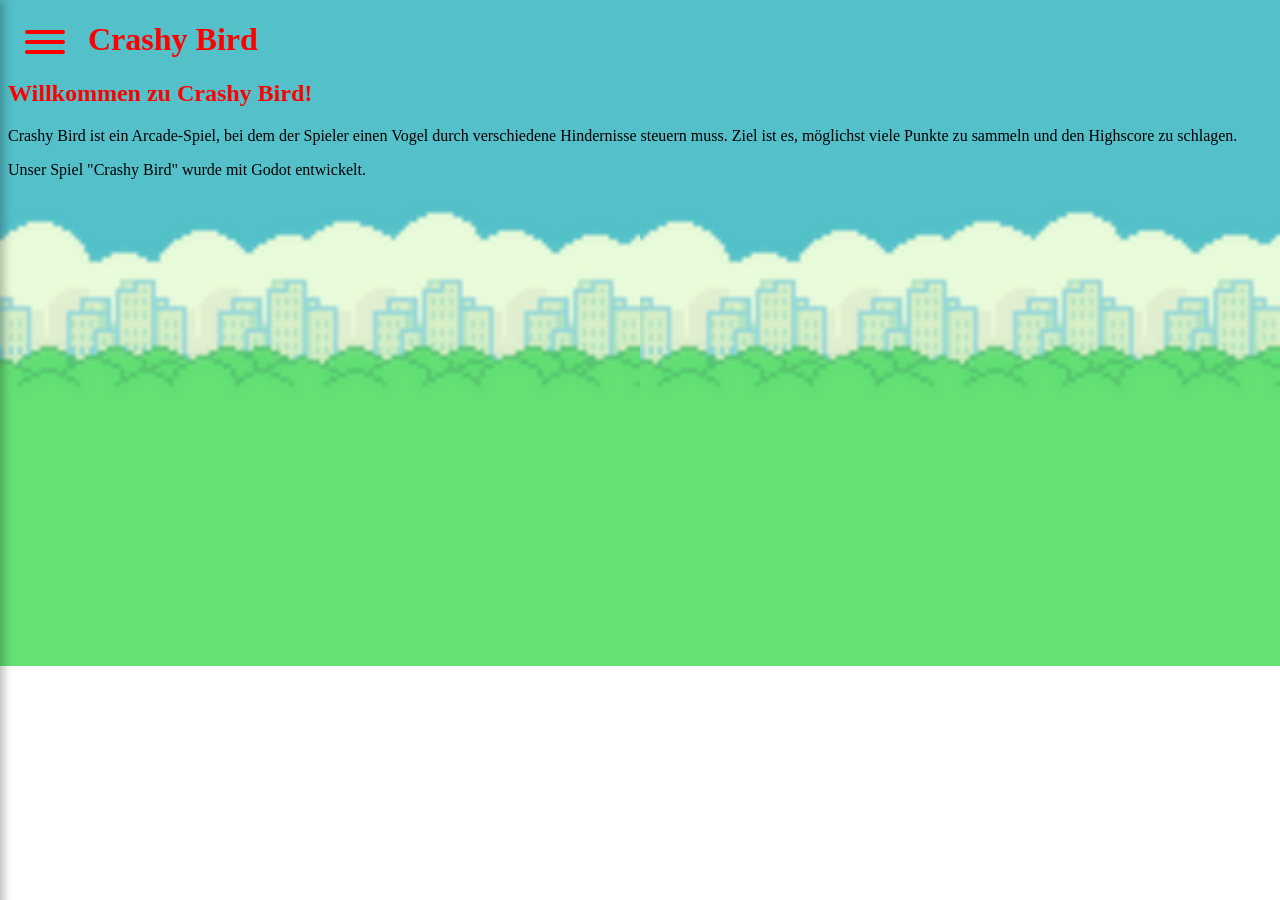
==== index.html @ 501c62ac "feat: Grundstruktur der Website erstellt - Startseite hinzugefügt - Hamburger-Menü mit Animation ein" ====
<!DOCTYPE html>
<html>
    <head>
        <title>Crashy Bird</title>
        <link rel="stylesheet" href="style.css">
    </head>
    <body>
        
        <h1>Crashy Bird</h1>

        <h2>Willkommen zu Crashy Bird!</h2>

        <p>
            Crashy Bird ist ein Arcade-Spiel, bei dem der Spieler einen Vogel
            durch verschiedene Hindernisse steuern muss. Ziel ist es,
            möglichst viele Punkte zu sammeln und den Highscore zu schlagen.
        </p>

        <p>Unser Spiel "Crashy Bird" wurde mit Godot entwickelt.</p>

        <div class="menu-btn" onclick="toggleMenu()">
            <span></span>
            <span></span>
            <span></span>
        </div>
    </body>
    
    <nav id="sidebar">
        <ul>
            <li><a href="index.html">Startseite</a></li>
            <li><a href="anleitung.html">Anleitung</a></li>
            <li><a href="technologien.html">Technologien</a></li>
            <li><a href="team.html">Team</a></li>
        </ul>
    </nav>

    <script src="script.js"></script>
</html>
---- style.css ----
body {
    background-image: url("img/background.png");
    background-size: cover;
    background-position: center; 
    background-repeat: no-repeat;
    color: white;
}

h1 {
    margin-left: 80px;
    color: red;
}
section {
    background: transparent;
    margin: 20px 0;
    padding: 20px;
    border-radius: 10px;
}

h2 {
    color: red;
}

h3 {
    color: black;
}

p {
    color: black;
}

li {
    color: black;
    margin: 5px 0;
}

.menu-btn {
    position: fixed;
    top: 20px;
    left: 20px;
    width: 40px;
    height: 40px;
    background: transparent;
    z-index: 1001;
    cursor: pointer;
}

.menu-btn span {
    position: absolute;
    width: 40px;
    height: 4px;
    background-color: red;
    margin: 5px;
    border-radius: 5px;
    transition: all 0.3s ease;
}

#sidebar {
    position: fixed;
    top: 0;
    left: -250px;
    width: 250px;
    height: 100vh;
    padding-top: 60px;
    background-color: #1f2937;
    transition: 0.4s ease;
    box-shadow: 3px 0 10px rgba(0, 0, 0, 0.3);
}

.menu-btn span:nth-child(1) {
    top: 5px;
}

.menu-btn span:nth-child(2) {
    top: 15px;
}

.menu-btn span:nth-child(3) {
    top: 25px;
}

.menu-btn.active span:nth-child(1) {
    top: 15px;
    transform: rotate(45deg);
}

.menu-btn.active span:nth-child(2) {
    opacity: 0;
}

.menu-btn.active span:nth-child(3) {
    top: 15px;
    transform: rotate(-45deg);
}

#sidebar.active {
    left: 0;
}

#sidebar a {
    display: block;
    color: white;
    text-decoration: none;
    padding: 15px 20px;
    transition: 0.3s;
}

#sidebar a:hover {
    background: #2c7be5;
}

#sidebar ul {
    list-style: none;
    padding: 0;
    margin: 0;
}
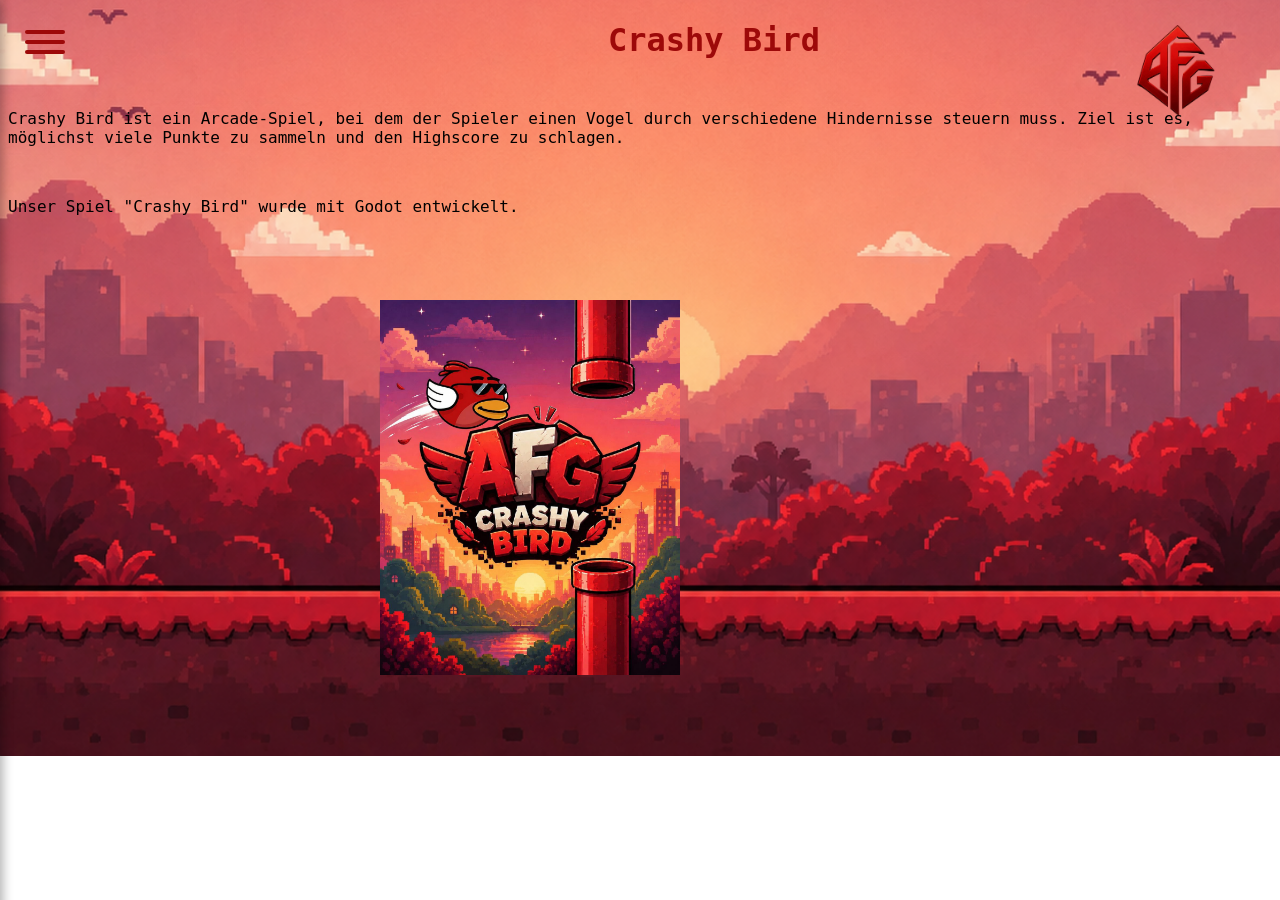
==== commit b77cfd24: "Hintergrund geändert und unser Team logo hinzugefügt" ====
--- a/index.html
+++ b/index.html
@@ -7,8 +7,6 @@
     <body>
         
         <h1>Crashy Bird</h1>
-
-        <h2>Willkommen zu Crashy Bird!</h2>
 
         <p>
             Crashy Bird ist ein Arcade-Spiel, bei dem der Spieler einen Vogel
@@ -35,4 +33,8 @@
     </nav>
 
     <script src="script.js"></script>
+
+    <img src="img/logo.png" alt="Team Logo" class="logo">
+    <img src="img/Hauptbild.jpg" alt="Hauptbild" class="hauptbild">
+
 </html>
--- a/style.css
+++ b/style.css
@@ -1,5 +1,6 @@
 body {
-    background-image: url("img/background.png");
+    font-family: jetbrains-mono, monospace;
+    background-image: url("img/background_2.png");
     background-size: cover;
     background-position: center; 
     background-repeat: no-repeat;
@@ -7,9 +8,11 @@
 }
 
 h1 {
-    margin-left: 80px;
-    color: red;
+    margin-left: 600px;
+    position: center;
+    color: rgb(157, 9, 9);
 }
+
 section {
     background: transparent;
     margin: 20px 0;
@@ -18,7 +21,9 @@
 }
 
 h2 {
-    color: red;
+    margin-left: 600px;
+    position: center;
+    color: rgb(157, 9, 9);
 }
 
 h3 {
@@ -26,6 +31,7 @@
 }
 
 p {
+    margin-top: 50px;
     color: black;
 }
 
@@ -49,7 +55,7 @@
     position: absolute;
     width: 40px;
     height: 4px;
-    background-color: red;
+    background-color: rgb(157, 9, 9);
     margin: 5px;
     border-radius: 5px;
     transition: all 0.3s ease;
@@ -113,4 +119,20 @@
     list-style: none;
     padding: 0;
     margin: 0;
+}
+
+.logo {
+    position: fixed;
+    top: 5px;
+    right: 40px;
+    width: 130px;
+    height: auto;
+}
+
+.hauptbild {
+    position: fixed;
+    top: 300px;
+    right: 600px;
+    width: 300px;
+    height: auto;
 }
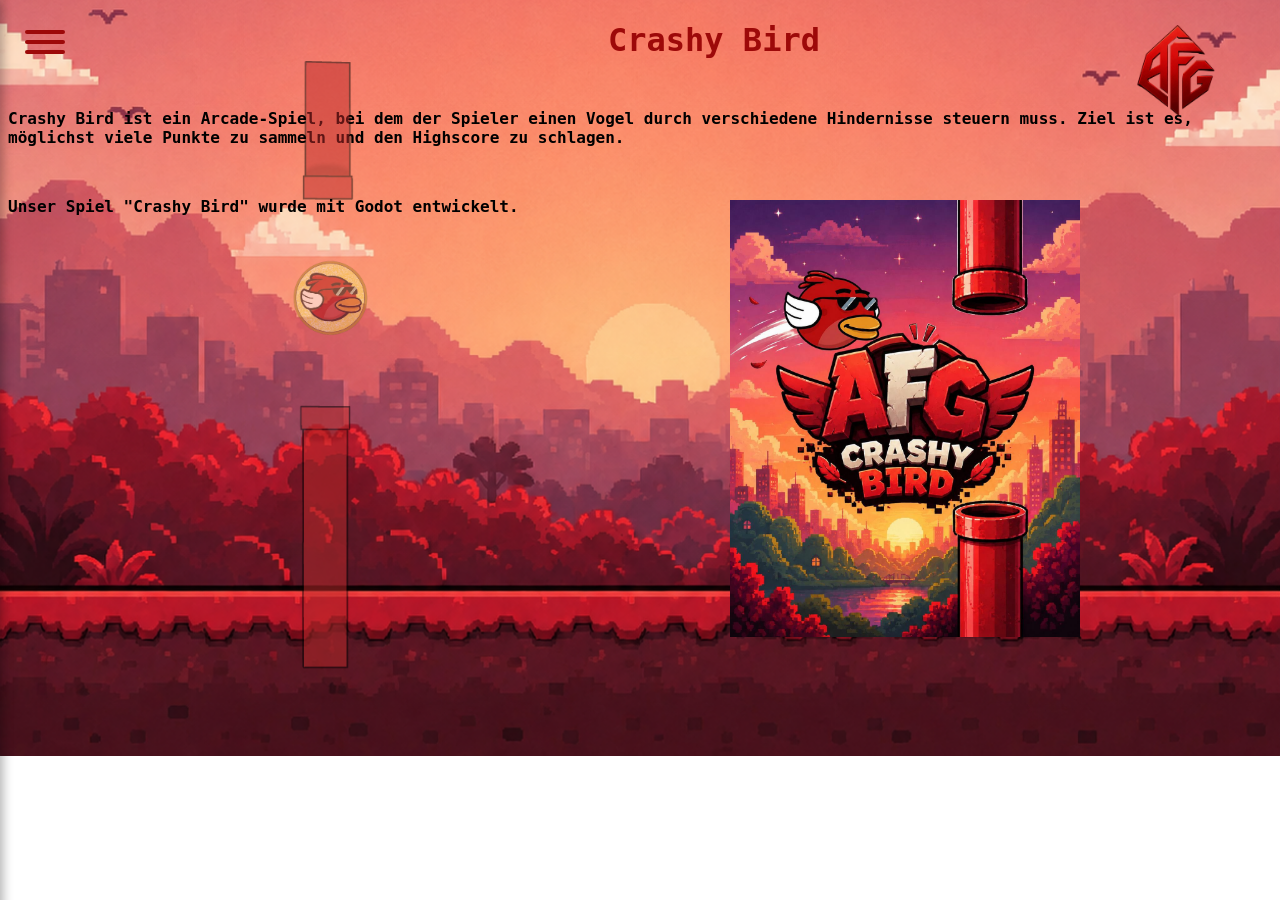
==== commit 58e63f60: "Tag 3 Update" ====
--- a/index.html
+++ b/index.html
@@ -8,13 +8,13 @@
         
         <h1>Crashy Bird</h1>
 
-        <p>
+        <p><strong>
             Crashy Bird ist ein Arcade-Spiel, bei dem der Spieler einen Vogel
             durch verschiedene Hindernisse steuern muss. Ziel ist es,
             möglichst viele Punkte zu sammeln und den Highscore zu schlagen.
-        </p>
+            </strong></p>
 
-        <p>Unser Spiel "Crashy Bird" wurde mit Godot entwickelt.</p>
+        <p><strong>Unser Spiel "Crashy Bird" wurde mit Godot entwickelt.</strong></p>
 
         <div class="menu-btn" onclick="toggleMenu()">
             <span></span>
@@ -25,10 +25,13 @@
     
     <nav id="sidebar">
         <ul>
-            <li><a href="index.html">Startseite</a></li>
             <li><a href="anleitung.html">Anleitung</a></li>
+            <li><a href="download.html">Download</a></li>
+            <li><a href="leaderboard.html">Leaderboard</a></li>
+            <li><a href="screenshots.html">Screenshots</a></li>
+            <li><a href="team.html">Team</a></li>
+            <li><a href="projektverlauf.html">Projektverlauf</a></li>
             <li><a href="technologien.html">Technologien</a></li>
-            <li><a href="team.html">Team</a></li>
         </ul>
     </nav>
 
@@ -36,5 +39,8 @@
 
     <img src="img/logo.png" alt="Team Logo" class="logo">
     <img src="img/Hauptbild.jpg" alt="Hauptbild" class="hauptbild">
+    <img src="img/große_roehre.png" alt="Röhre" class="roehre_oben">
+    <img src="img/extra_große_roehre.png" alt="Röhre" class="roehre_unten">
+    <img src="img/coin-Photoroom.png" alt="Coin" class="coin">
 
 </html>
--- a/style.css
+++ b/style.css
@@ -9,7 +9,6 @@
 
 h1 {
     margin-left: 600px;
-    position: center;
     color: rgb(157, 9, 9);
 }
 
@@ -21,7 +20,6 @@
 }
 
 h2 {
-    margin-left: 600px;
     position: center;
     color: rgb(157, 9, 9);
 }
@@ -36,7 +34,7 @@
 }
 
 li {
-    color: black;
+    color: white;
     margin: 5px 0;
 }
 
@@ -122,7 +120,7 @@
 }
 
 .logo {
-    position: fixed;
+    position: absolute;
     top: 5px;
     right: 40px;
     width: 130px;
@@ -130,9 +128,60 @@
 }
 
 .hauptbild {
-    position: fixed;
+    position: absolute;
+    top: 200px;
+    right: 200px;
+    width: 350px;
+    height: auto;
+}
+
+.roehre_oben {
+    position: absolute;
+    top: 30px;
+    right: 715px;
+    width: 500px;
+    rotate: 180deg;
+    height: auto;
+    opacity: 0.5;
+}
+
+.coin {
+    position: absolute;
+    top: 250px;
+    right: 900px;
+    width: 100px;
+    height: auto;
+    opacity: 0.5;
+}
+
+.roehre_unten {
+    position: absolute;
     top: 300px;
-    right: 600px;
+    right: 700px;
+    width: 500px;
+    height: auto;
+    opacity: 0.5;
+}
+
+.gallery {
+    display: flex;
+    gap: 20px;
+    flex-wrap: wrap;
+}
+
+.gallery img {
     width: 300px;
-    height: auto;
+    border-radius: 10px;
+}
+
+.download-btn {
+    display: inline-block;
+    background: red;
+    color: white;
+    padding: 12px 20px;
+    border-radius: 10px;
+}
+
+.download-btn:hover {
+    background: darkred;
 }
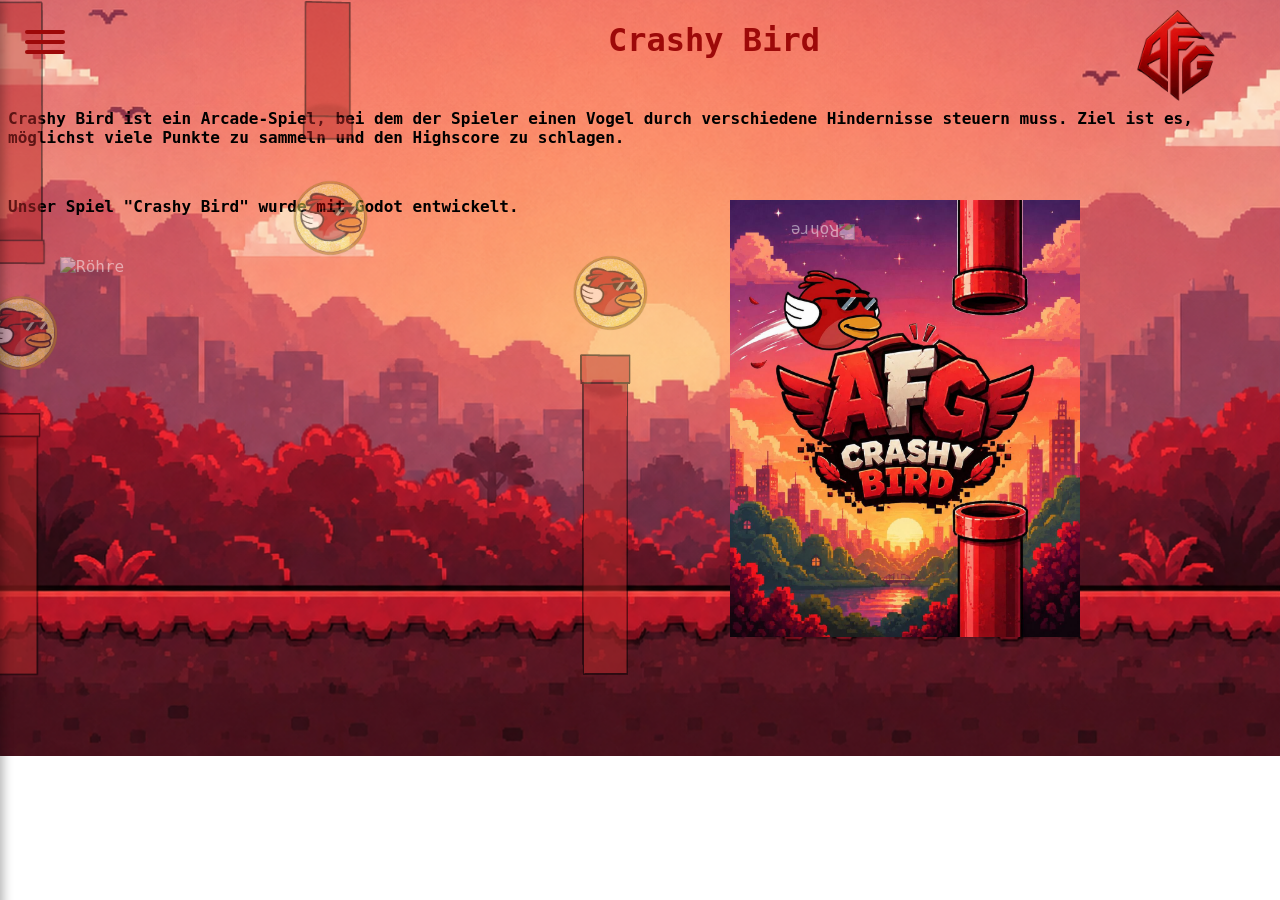
==== commit 34fcef8f: "Update Teil 2 von tag 3" ====
--- a/index.html
+++ b/index.html
@@ -40,7 +40,12 @@
     <img src="img/logo.png" alt="Team Logo" class="logo">
     <img src="img/Hauptbild.jpg" alt="Hauptbild" class="hauptbild">
     <img src="img/große_roehre.png" alt="Röhre" class="roehre_oben">
-    <img src="img/extra_große_roehre.png" alt="Röhre" class="roehre_unten">
+    <img src="img/xxl_roehre.png" alt="Röhre" class="roehre_unten">
     <img src="img/coin-Photoroom.png" alt="Coin" class="coin">
-
+    <img src="img/extra_große_roehre.png" alt="Röhre" class="roehre_oben2">
+    <img src="img/extra_große_roehre.png" alt="Röhre" class="roehre_unten2">
+    <img src="img/coin-Photoroom.png" alt="Coin" class="coin2">
+    <img src="img/große_roehre2.png" alt="Röhre" class="roehre_oben3">
+    <img src="img/extra_große_roehre.png" alt="Röhre" class="roehre_unten3">
+    <img src="img/coin-Photoroom.png" alt="Coin" class="coin3">
 </html>
--- a/style.css
+++ b/style.css
@@ -8,6 +8,7 @@
 }
 
 h1 {
+    
     margin-left: 600px;
     color: rgb(157, 9, 9);
 }
@@ -20,7 +21,7 @@
 }
 
 h2 {
-    position: center;
+    margin-left: 600px;
     color: rgb(157, 9, 9);
 }
 
@@ -34,7 +35,7 @@
 }
 
 li {
-    color: white;
+    color: black;
     margin: 5px 0;
 }
 
@@ -69,6 +70,7 @@
     background-color: #1f2937;
     transition: 0.4s ease;
     box-shadow: 3px 0 10px rgba(0, 0, 0, 0.3);
+    z-index: 1000;
 }
 
 .menu-btn span:nth-child(1) {
@@ -121,7 +123,7 @@
 
 .logo {
     position: absolute;
-    top: 5px;
+    top: -10px;
     right: 40px;
     width: 130px;
     height: auto;
@@ -137,7 +139,7 @@
 
 .roehre_oben {
     position: absolute;
-    top: 30px;
+    top: -30px;
     right: 715px;
     width: 500px;
     rotate: 180deg;
@@ -147,7 +149,7 @@
 
 .coin {
     position: absolute;
-    top: 250px;
+    top: 170px;
     right: 900px;
     width: 100px;
     height: auto;
@@ -156,10 +158,66 @@
 
 .roehre_unten {
     position: absolute;
-    top: 300px;
-    right: 700px;
-    width: 500px;
-    height: auto;
+    top: 257px;
+    right: 720px;
+    width: 500px;
+    height: auto;
+    opacity: 0.5;
+}
+
+.roehre_oben2 {
+    position: absolute;
+    top: -80px;
+    right: 1015px;
+    width: 500px;
+    rotate: 180deg;
+    height: auto;
+    opacity: 0.5;
+}
+
+.coin2 {
+    position: absolute;
+    top: 285px;
+    right: 1210px;
+    width: 100px;
+    height: auto;
+    opacity: 0.5;
+}
+
+.roehre_unten2 {
+    position: absolute;
+    top: 307px;
+    right: 1010px;
+    width: 500px;
+    height: auto;
+    opacity: 0.5;
+}
+
+.roehre_oben3 {
+    position: absolute;
+    top: -110px;
+    right: 425px;
+    width: 500px;
+    rotate: 180deg;
+    height: 350px;
+    opacity: 0.5;
+}
+
+.coin3 {
+    position: absolute;
+    top: 245px;
+    right: 620px;
+    width: 100px;
+    height: auto;
+    opacity: 0.5;
+}
+
+.roehre_unten3 {
+    position: absolute;
+    top: 225px;
+    right: 420px;
+    width: 500px;
+    height: 550px;
     opacity: 0.5;
 }
 
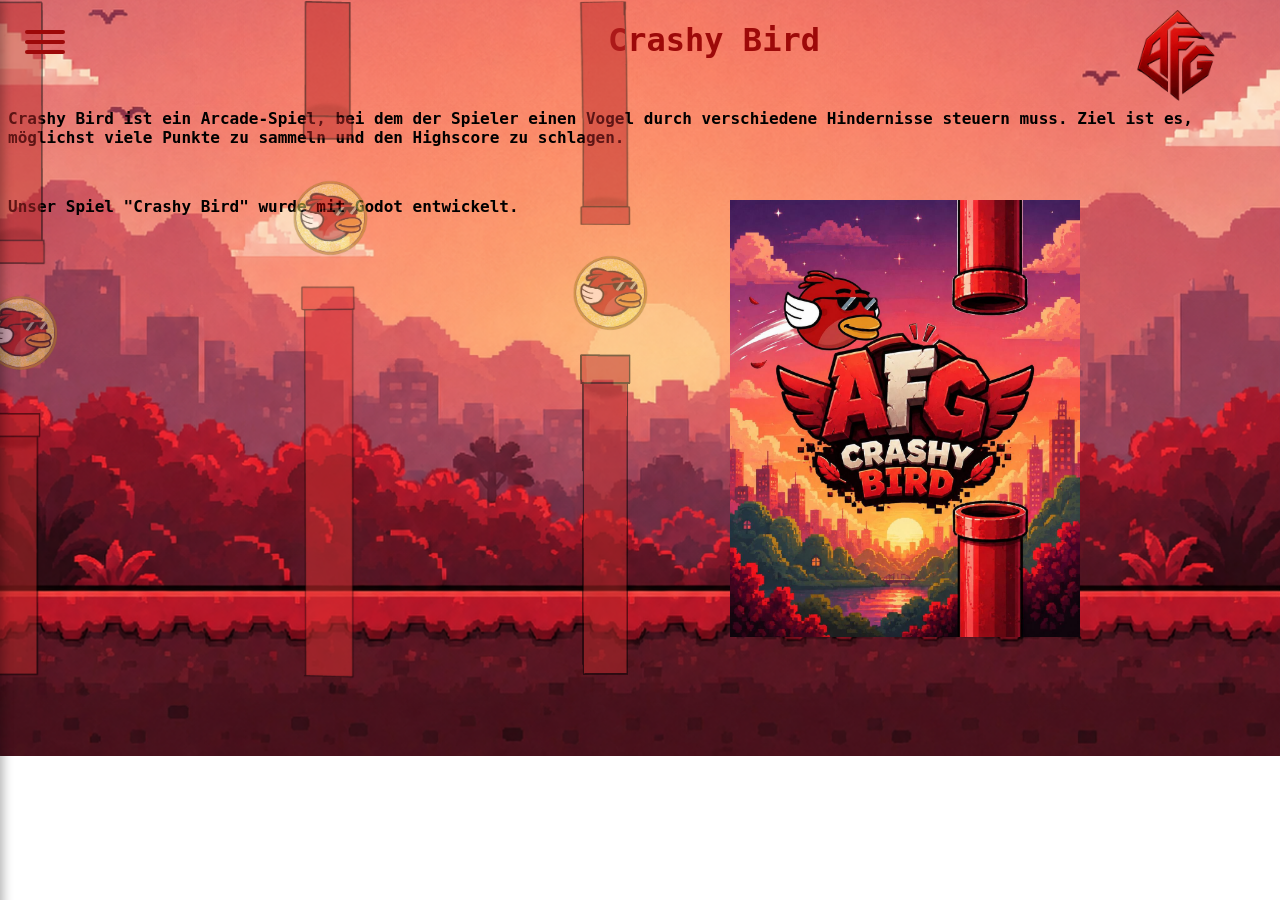
==== commit af375bd6: "Updates navigation and Firebase analytics Updates the navigation menus across all pages to point fro" ====
--- a/index.html
+++ b/index.html
@@ -28,7 +28,7 @@
             <li><a href="anleitung.html">Anleitung</a></li>
             <li><a href="download.html">Download</a></li>
             <li><a href="leaderboard.html">Leaderboard</a></li>
-            <li><a href="screenshots.html">Screenshots</a></li>
+            <li><a href="gameplay.html">Bilder und Videos</a></li>
             <li><a href="team.html">Team</a></li>
             <li><a href="projektverlauf.html">Projektverlauf</a></li>
             <li><a href="technologien.html">Technologien</a></li>
--- a/style.css
+++ b/style.css
@@ -1,245 +1,244 @@
 body {
-    font-family: jetbrains-mono, monospace;
-    background-image: url("img/background_2.png");
-    background-size: cover;
-    background-position: center; 
-    background-repeat: no-repeat;
-    color: white;
+  font-family: jetbrains-mono, monospace;
+  background-image: url("img/background_2.png");
+  background-size: cover;
+  background-position: center;
+  background-repeat: no-repeat;
+  color: white;
 }
 
 h1 {
-    
-    margin-left: 600px;
-    color: rgb(157, 9, 9);
+  margin-left: 600px;
+  color: rgb(157, 9, 9);
 }
 
 section {
-    background: transparent;
-    margin: 20px 0;
-    padding: 20px;
-    border-radius: 10px;
+  background: transparent;
+  margin: 20px 0;
+  padding: 20px;
+  border-radius: 10px;
 }
 
 h2 {
-    margin-left: 600px;
-    color: rgb(157, 9, 9);
+  margin-left: 600px;
+  color: rgb(157, 9, 9);
 }
 
 h3 {
-    color: black;
+  color: black;
 }
 
 p {
-    margin-top: 50px;
-    color: black;
+  margin-top: 50px;
+  color: black;
 }
 
 li {
-    color: black;
-    margin: 5px 0;
+  color: black;
+  margin: 5px 0;
 }
 
 .menu-btn {
-    position: fixed;
-    top: 20px;
-    left: 20px;
-    width: 40px;
-    height: 40px;
-    background: transparent;
-    z-index: 1001;
-    cursor: pointer;
+  position: fixed;
+  top: 20px;
+  left: 20px;
+  width: 40px;
+  height: 40px;
+  background: transparent;
+  z-index: 1001;
+  cursor: pointer;
 }
 
 .menu-btn span {
-    position: absolute;
-    width: 40px;
-    height: 4px;
-    background-color: rgb(157, 9, 9);
-    margin: 5px;
-    border-radius: 5px;
-    transition: all 0.3s ease;
+  position: absolute;
+  width: 40px;
+  height: 4px;
+  background-color: rgb(157, 9, 9);
+  margin: 5px;
+  border-radius: 5px;
+  transition: all 0.3s ease;
 }
 
 #sidebar {
-    position: fixed;
-    top: 0;
-    left: -250px;
-    width: 250px;
-    height: 100vh;
-    padding-top: 60px;
-    background-color: #1f2937;
-    transition: 0.4s ease;
-    box-shadow: 3px 0 10px rgba(0, 0, 0, 0.3);
-    z-index: 1000;
+  position: fixed;
+  top: 0;
+  left: -250px;
+  width: 250px;
+  height: 100vh;
+  padding-top: 60px;
+  background-color: #1f2937;
+  transition: 0.4s ease;
+  box-shadow: 3px 0 10px rgba(0, 0, 0, 0.3);
+  z-index: 1000;
 }
 
 .menu-btn span:nth-child(1) {
-    top: 5px;
+  top: 5px;
 }
 
 .menu-btn span:nth-child(2) {
-    top: 15px;
+  top: 15px;
 }
 
 .menu-btn span:nth-child(3) {
-    top: 25px;
+  top: 25px;
 }
 
 .menu-btn.active span:nth-child(1) {
-    top: 15px;
-    transform: rotate(45deg);
+  top: 15px;
+  transform: rotate(45deg);
 }
 
 .menu-btn.active span:nth-child(2) {
-    opacity: 0;
+  opacity: 0;
 }
 
 .menu-btn.active span:nth-child(3) {
-    top: 15px;
-    transform: rotate(-45deg);
+  top: 15px;
+  transform: rotate(-45deg);
 }
 
 #sidebar.active {
-    left: 0;
+  left: 0;
 }
 
 #sidebar a {
-    display: block;
-    color: white;
-    text-decoration: none;
-    padding: 15px 20px;
-    transition: 0.3s;
+  display: block;
+  color: white;
+  text-decoration: none;
+  padding: 15px 20px;
+  transition: 0.3s;
 }
 
 #sidebar a:hover {
-    background: #2c7be5;
+  background: #2c7be5;
 }
 
 #sidebar ul {
-    list-style: none;
-    padding: 0;
-    margin: 0;
+  list-style: none;
+  padding: 0;
+  margin: 0;
 }
 
 .logo {
-    position: absolute;
-    top: -10px;
-    right: 40px;
-    width: 130px;
-    height: auto;
+  position: absolute;
+  top: -10px;
+  right: 40px;
+  width: 130px;
+  height: auto;
 }
 
 .hauptbild {
-    position: absolute;
-    top: 200px;
-    right: 200px;
-    width: 350px;
-    height: auto;
+  position: absolute;
+  top: 200px;
+  right: 200px;
+  width: 350px;
+  height: auto;
 }
 
 .roehre_oben {
-    position: absolute;
-    top: -30px;
-    right: 715px;
-    width: 500px;
-    rotate: 180deg;
-    height: auto;
-    opacity: 0.5;
+  position: absolute;
+  top: -30px;
+  right: 715px;
+  width: 500px;
+  rotate: 180deg;
+  height: auto;
+  opacity: 0.5;
 }
 
 .coin {
-    position: absolute;
-    top: 170px;
-    right: 900px;
-    width: 100px;
-    height: auto;
-    opacity: 0.5;
+  position: absolute;
+  top: 170px;
+  right: 900px;
+  width: 100px;
+  height: auto;
+  opacity: 0.5;
 }
 
 .roehre_unten {
-    position: absolute;
-    top: 257px;
-    right: 720px;
-    width: 500px;
-    height: auto;
-    opacity: 0.5;
+  position: absolute;
+  top: 257px;
+  right: 720px;
+  width: 500px;
+  height: auto;
+  opacity: 0.5;
 }
 
 .roehre_oben2 {
-    position: absolute;
-    top: -80px;
-    right: 1015px;
-    width: 500px;
-    rotate: 180deg;
-    height: auto;
-    opacity: 0.5;
+  position: absolute;
+  top: -80px;
+  right: 1015px;
+  width: 500px;
+  rotate: 180deg;
+  height: auto;
+  opacity: 0.5;
 }
 
 .coin2 {
-    position: absolute;
-    top: 285px;
-    right: 1210px;
-    width: 100px;
-    height: auto;
-    opacity: 0.5;
+  position: absolute;
+  top: 285px;
+  right: 1210px;
+  width: 100px;
+  height: auto;
+  opacity: 0.5;
 }
 
 .roehre_unten2 {
-    position: absolute;
-    top: 307px;
-    right: 1010px;
-    width: 500px;
-    height: auto;
-    opacity: 0.5;
+  position: absolute;
+  top: 307px;
+  right: 1010px;
+  width: 500px;
+  height: auto;
+  opacity: 0.5;
 }
 
 .roehre_oben3 {
-    position: absolute;
-    top: -110px;
-    right: 425px;
-    width: 500px;
-    rotate: 180deg;
-    height: 350px;
-    opacity: 0.5;
+  position: absolute;
+  top: -110px;
+  right: 425px;
+  width: 500px;
+  rotate: 180deg;
+  height: 350px;
+  opacity: 0.5;
 }
 
 .coin3 {
-    position: absolute;
-    top: 245px;
-    right: 620px;
-    width: 100px;
-    height: auto;
-    opacity: 0.5;
+  position: absolute;
+  top: 245px;
+  right: 620px;
+  width: 100px;
+  height: auto;
+  opacity: 0.5;
 }
 
 .roehre_unten3 {
-    position: absolute;
-    top: 225px;
-    right: 420px;
-    width: 500px;
-    height: 550px;
-    opacity: 0.5;
+  position: absolute;
+  top: 225px;
+  right: 420px;
+  width: 500px;
+  height: 550px;
+  opacity: 0.5;
 }
 
 .gallery {
-    display: flex;
-    gap: 20px;
-    flex-wrap: wrap;
+  display: flex;
+  gap: 20px;
+  flex-wrap: wrap;
 }
 
 .gallery img {
-    width: 300px;
-    border-radius: 10px;
+  width: 300px;
+  border-radius: 10px;
 }
 
 .download-btn {
-    display: inline-block;
-    background: red;
-    color: white;
-    padding: 12px 20px;
-    border-radius: 10px;
+  display: inline-block;
+  background: red;
+  color: white;
+  padding: 12px 20px;
+  border-radius: 10px;
 }
 
 .download-btn:hover {
-    background: darkred;
-}+  background: darkred;
+}
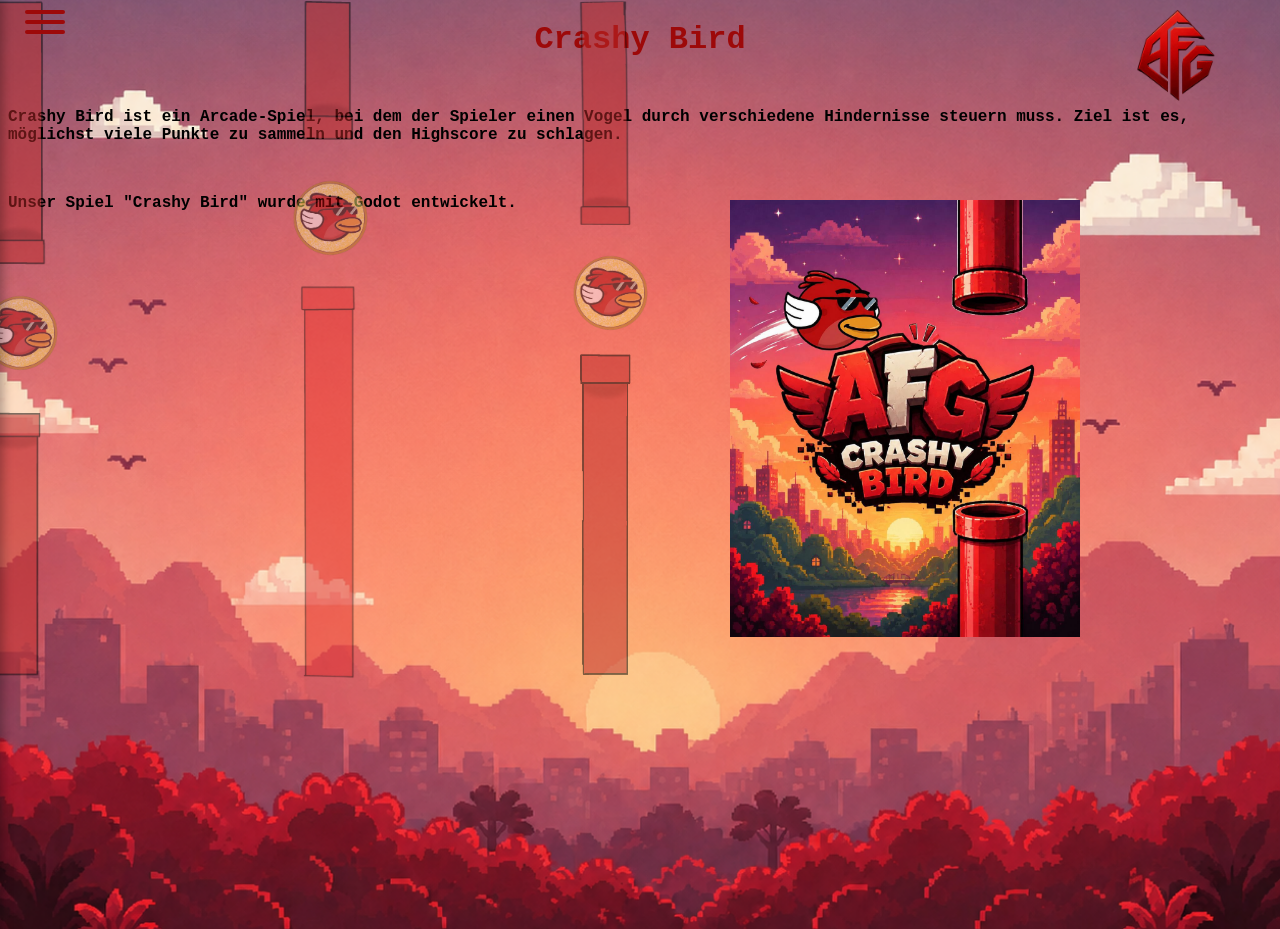
==== commit 6a94937a: "Enhances website responsiveness and updates content Implements full responsive design by adding view" ====
--- a/index.html
+++ b/index.html
@@ -3,6 +3,7 @@
     <head>
         <title>Crashy Bird</title>
         <link rel="stylesheet" href="style.css">
+        <meta name="viewport" content="width=device-width, initial-scale=1.0">
     </head>
     <body>
         
@@ -28,7 +29,7 @@
             <li><a href="anleitung.html">Anleitung</a></li>
             <li><a href="download.html">Download</a></li>
             <li><a href="leaderboard.html">Leaderboard</a></li>
-            <li><a href="gameplay.html">Bilder und Videos</a></li>
+            <li><a href="gameplay.html">Gameplay Videos</a></li>
             <li><a href="team.html">Team</a></li>
             <li><a href="projektverlauf.html">Projektverlauf</a></li>
             <li><a href="technologien.html">Technologien</a></li>
--- a/style.css
+++ b/style.css
@@ -5,10 +5,11 @@
   background-position: center;
   background-repeat: no-repeat;
   color: white;
+  min-height: 100vh;
 }
 
 h1 {
-  margin-left: 600px;
+  text-align: center;
   color: rgb(157, 9, 9);
 }
 
@@ -20,7 +21,7 @@
 }
 
 h2 {
-  margin-left: 600px;
+  text-align: center;
   color: rgb(157, 9, 9);
 }
 
@@ -50,7 +51,7 @@
 }
 
 .menu-btn span {
-  position: absolute;
+  position: fixed;
   width: 40px;
   height: 4px;
   background-color: rgb(157, 9, 9);
@@ -242,3 +243,39 @@
 .download-btn:hover {
   background: darkred;
 }
+
+img {
+  max-width: 100%;
+  height: auto;
+}
+
+@media (max-width: 768px) {
+  .roehre_oben,
+  .roehre_unten,
+  .roehre_oben2,
+  .roehre_unten2,
+  .roehre_oben3,
+  .roehre_unten3,
+  .coin,
+  .coin2,
+  .coin3 {
+    display: none;
+  }
+
+  .hauptbild {
+    position: static;
+    display: block;
+    margin: 20px auto;
+    width: 80%;
+  }
+
+  h1,
+  h2 {
+    margin-left: 0;
+    text-align: center;
+  }
+
+  section {
+    padding: 10px;
+  }
+}
